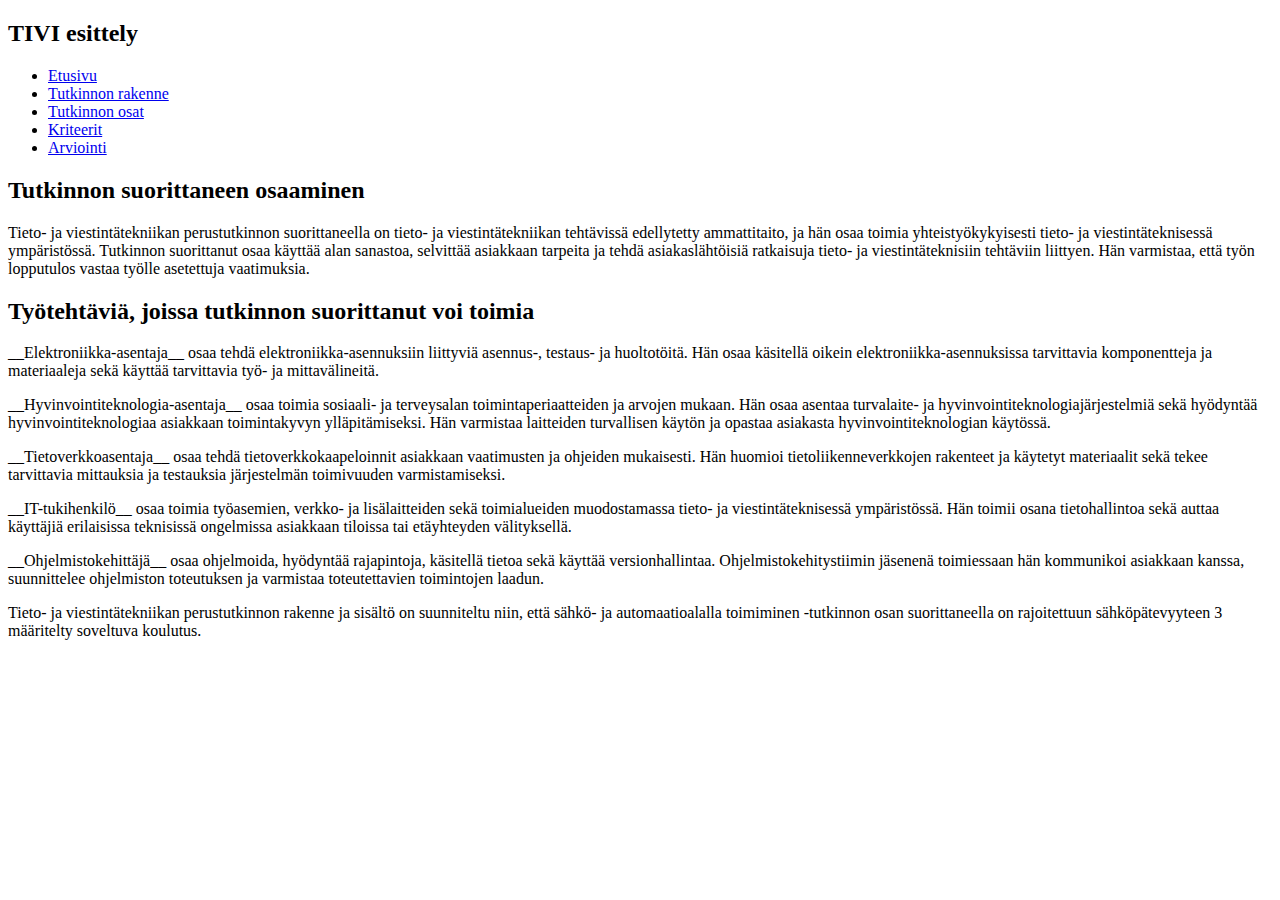
==== index.html @ 4d5f6496 "projektin aloitus" ====
<!DOCTYPE html>
<html lang="fi">

<head>
    <meta charset="utf-8">
    <title>Etusivu</title>
</head>

<body>
    <header>
        <div class="container">
            <div id="branding">
                <h2><span>TIVI</span> esittely</h2>
            </div>
            <nav>
                <ul>
                    <li><a href="#">Etusivu</a></li>
                    <li><a href="tutkinnon-muodostuminen.html">Tutkinnon rakenne</a></li>
                    <li><a href="tutkinnonosat.html">Tutkinnon osat</a></li>
                    <li><a href="kriteerit.html">Kriteerit</a></li>
                    <li><a href="osaamisen-arviointi.html">Arviointi</a></li>
                </ul>
            </nav>
        </div>
    </header>

    <section id="main">
        <div class="container">  
            <h2>Tutkinnon suorittaneen osaaminen</h2>
            <p>
            Tieto- ja viestintätekniikan perustutkinnon suorittaneella on tieto- ja viestintätekniikan tehtävissä
            edellytetty ammattitaito, ja hän osaa toimia yhteistyökykyisesti tieto- ja viestintäteknisessä ympäristössä.
            Tutkinnon suorittanut osaa käyttää alan sanastoa, selvittää asiakkaan tarpeita ja tehdä asiakaslähtöisiä ratkaisuja
            tieto- ja viestintäteknisiin tehtäviin liittyen. Hän varmistaa, että työn lopputulos vastaa työlle asetettuja
            vaatimuksia.
            </p>
            <h2>Työtehtäviä, joissa tutkinnon suorittanut voi toimia</h2>
        
            <p>__Elektroniikka-asentaja__ osaa tehdä elektroniikka-asennuksiin liittyviä asennus-, testaus- ja huoltotöitä. Hän
            osaa käsitellä oikein elektroniikka-asennuksissa tarvittavia komponentteja ja materiaaleja sekä käyttää tarvittavia
            työ- ja mittavälineitä.
            </p>
            <p>
            __Hyvinvointiteknologia-asentaja__ osaa toimia sosiaali- ja terveysalan toimintaperiaatteiden ja arvojen mukaan. Hän
            osaa asentaa turvalaite- ja hyvinvointiteknologiajärjestelmiä sekä hyödyntää hyvinvointiteknologiaa asiakkaan
            toimintakyvyn ylläpitämiseksi. Hän varmistaa laitteiden turvallisen käytön ja opastaa asiakasta
            hyvinvointiteknologian käytössä.
            </p>
            <p>
            __Tietoverkkoasentaja__ osaa tehdä tietoverkkokaapeloinnit asiakkaan vaatimusten ja ohjeiden mukaisesti. Hän huomioi
            tietoliikenneverkkojen rakenteet ja käytetyt materiaalit sekä tekee tarvittavia mittauksia ja testauksia
            järjestelmän toimivuuden varmistamiseksi.
            </p>
            <p>
            __IT-tukihenkilö__ osaa toimia työasemien, verkko- ja lisälaitteiden sekä toimialueiden muodostamassa tieto- ja
            viestintäteknisessä ympäristössä. Hän toimii osana tietohallintoa sekä auttaa käyttäjiä erilaisissa teknisissä
            ongelmissa asiakkaan tiloissa tai etäyhteyden välityksellä.
            </p>
            <p>
            __Ohjelmistokehittäjä__ osaa ohjelmoida, hyödyntää rajapintoja, käsitellä tietoa sekä käyttää versionhallintaa.
            Ohjelmistokehitystiimin jäsenenä toimiessaan hän kommunikoi asiakkaan kanssa, suunnittelee ohjelmiston toteutuksen
            ja varmistaa toteutettavien toimintojen laadun.
            </p>
            Tieto- ja viestintätekniikan perustutkinnon rakenne ja sisältö on suunniteltu niin, että sähkö- ja automaatioalalla
            toimiminen -tutkinnon osan suorittaneella on rajoitettuun sähköpätevyyteen 3 määritelty soveltuva koulutus.   
        </div>
    </section>

</body>

</html>
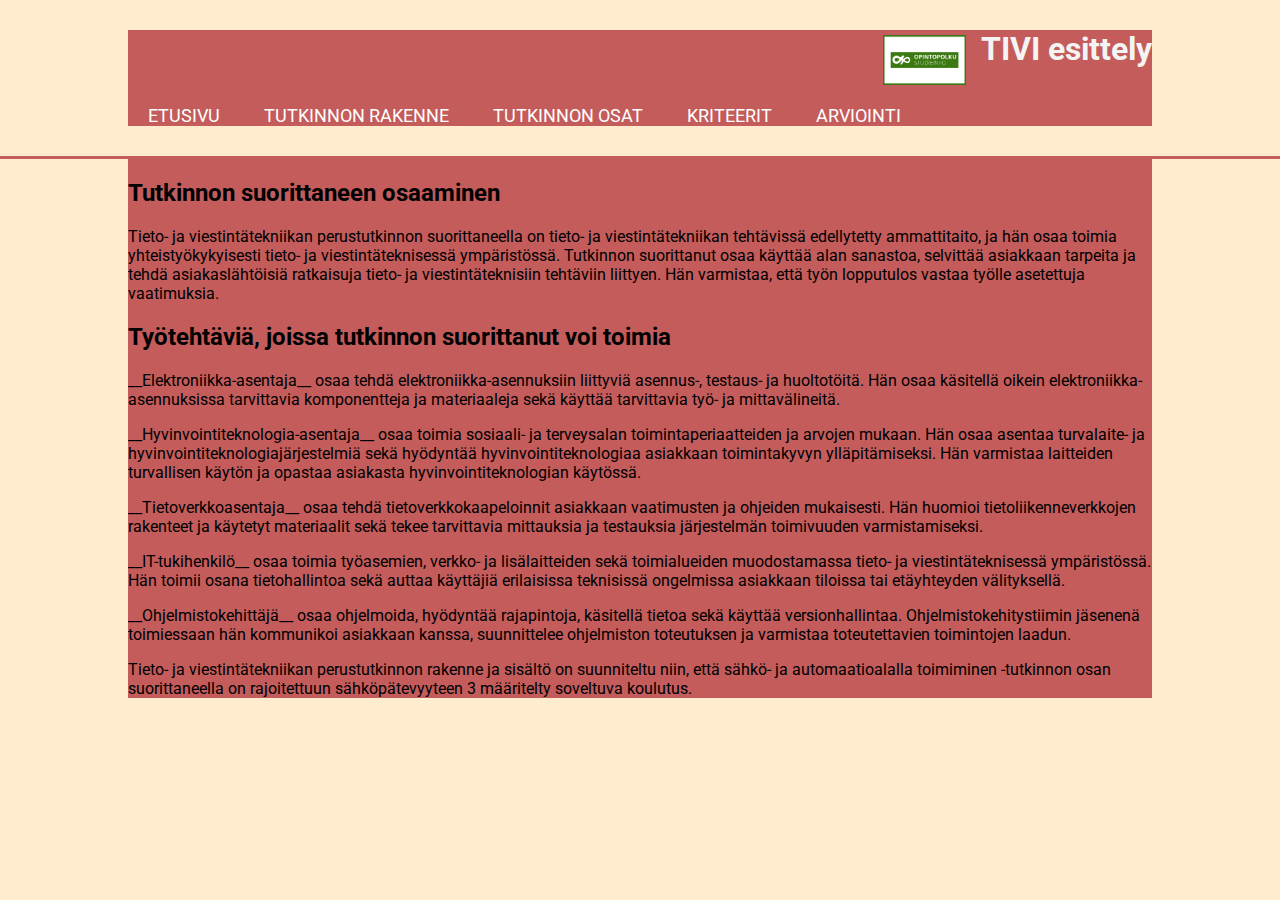
==== commit d018e2a2: "aloitettiin tyylien luominen" ====
--- a/index.html
+++ b/index.html
@@ -4,13 +4,15 @@
 <head>
     <meta charset="utf-8">
     <title>Etusivu</title>
+    <link href="https://fonts.googleapis.com/css2?family=Roboto:wght@100;300&display=swap" rel="stylesheet">
+    <link rel="stylesheet" href="css/custom-style.css">
 </head>
 
 <body>
     <header>
         <div class="container">
             <div id="branding">
-                <h2><span>TIVI</span> esittely</h2>
+                <h1><img src="img/oplogo.jpg"><span>TIVI</span> esittely</h1>
             </div>
             <nav>
                 <ul>
--- a/css/custom-style.css
+++ b/css/custom-style.css
@@ -0,0 +1,69 @@
+@import url('https://fonts.googleapis.com/css2?family=Roboto:wght@100;300&display=swap');
+
+body {
+
+    font-size: 15px/1.5;
+    font-family: 'Roboto', sans-serif;
+    padding: 0;
+    margin: 0;
+    background-color:blanchedalmond
+}
+
+ul {
+    margin: 0;
+    padding: 0;
+}
+
+.container {
+    width: 80%;
+    max-width: 1200px;
+    margin: auto;
+    overflow: hidden;
+    background-color: #c45c5c;
+}
+/* Header-tyylt */
+header {
+    /*background-color: black;*/
+    color: #f4f4f4;
+    padding: 30px 0;
+    min-height: 100 px;
+    border-bottom: #c45c5c 3px solid;
+}
+
+/* viitataan brandingin sisällä olevaan kuvaan - risuaita viittaa id, piste classiin */
+#branding img {
+    display: block;
+    float: left;
+    padding: 5px;
+    margin: 0px 10px 0px 10px;
+    height: 50px;
+
+}
+
+#branding h1 {
+    margin: 0px;
+}
+
+/* headerin sisällä olevat valikon linkit tyylitetään*/
+header a {
+    color: #ffffff;
+    text-decoration: none;
+    text-transform: uppercase;
+    font-size: 18px;
+}
+
+/* headerin sisällä olevat valikon listaelementit tyylitetään*/
+header li {
+    display: inline;
+    padding: 0 20px;
+}
+
+/* headerin sisällä olevat valikon nav tyylitetään*/
+header nav {
+    float: left;
+    margin-top: 15px;
+}
+
+header #branding {
+    float: right;
+}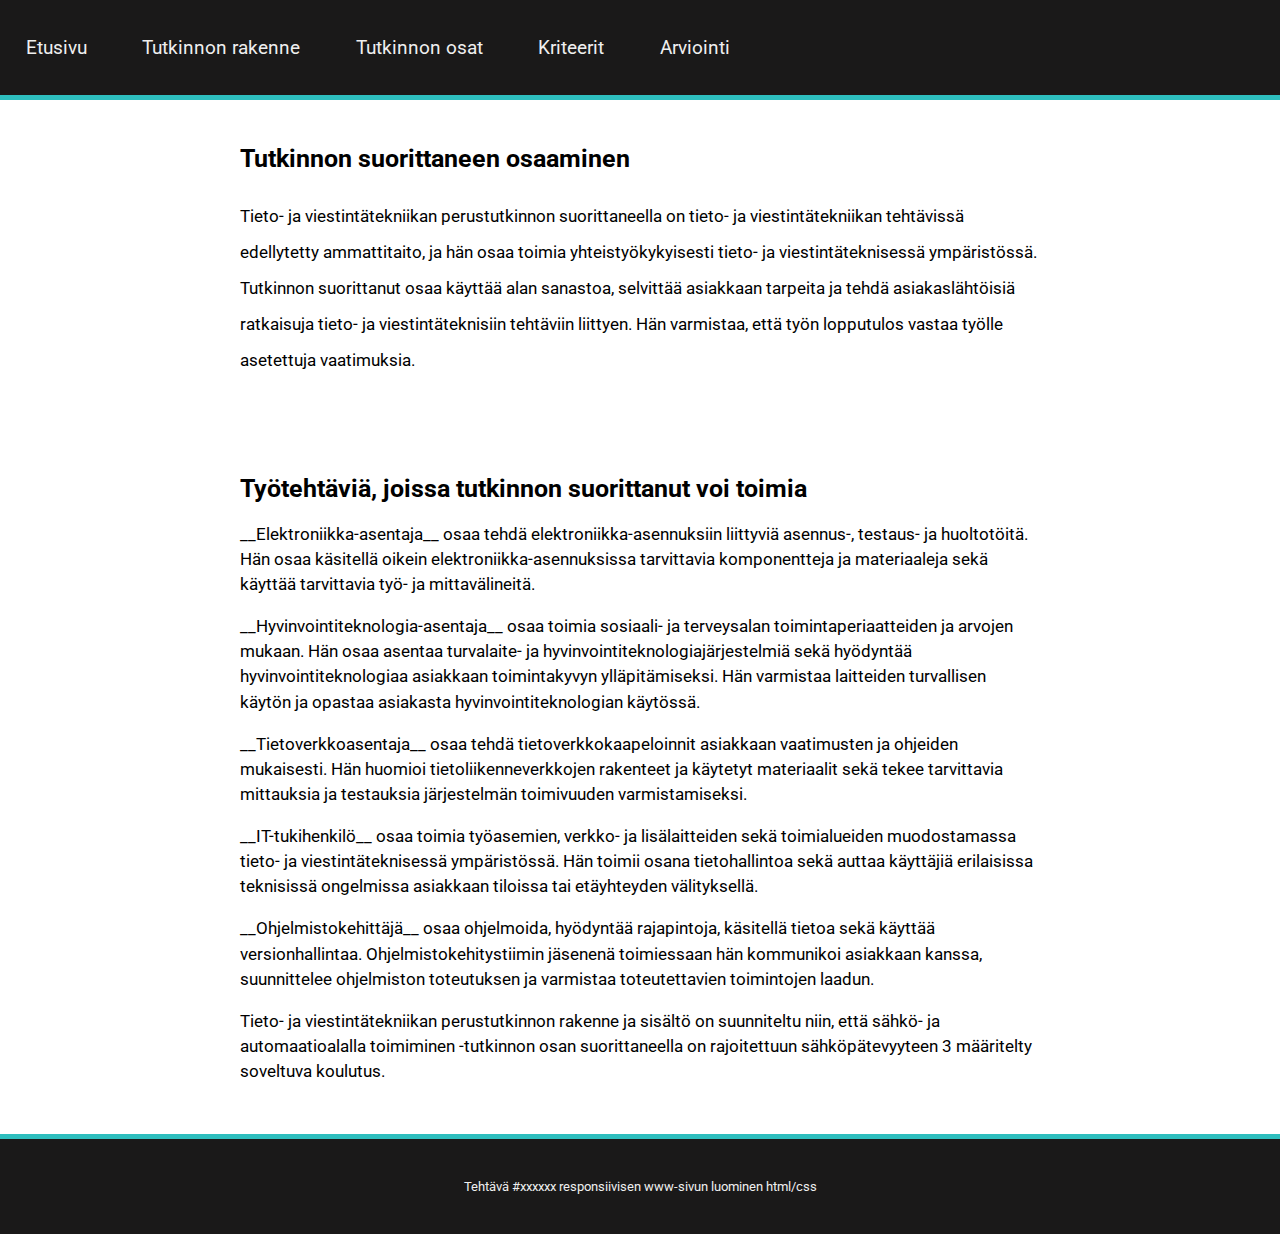
==== commit e8657d1f: "Tyylejä muokattu" ====
--- a/index.html
+++ b/index.html
@@ -4,30 +4,25 @@
 <head>
     <meta charset="utf-8">
     <title>Etusivu</title>
-    <link href="https://fonts.googleapis.com/css2?family=Roboto:wght@100;300&display=swap" rel="stylesheet">
+   <!-- <link href="https://fonts.googleapis.com/css2?family=Roboto:wght@100;300&display=swap" rel="stylesheet">-->
     <link rel="stylesheet" href="css/custom-style.css">
 </head>
 
 <body>
     <header>
-        <div class="container">
-            <div id="branding">
-                <h1><img src="img/oplogo.jpg"><span>TIVI</span> esittely</h1>
-            </div>
-            <nav>
-                <ul>
-                    <li><a href="#">Etusivu</a></li>
-                    <li><a href="tutkinnon-muodostuminen.html">Tutkinnon rakenne</a></li>
-                    <li><a href="tutkinnonosat.html">Tutkinnon osat</a></li>
-                    <li><a href="kriteerit.html">Kriteerit</a></li>
-                    <li><a href="osaamisen-arviointi.html">Arviointi</a></li>
-                </ul>
-            </nav>
-        </div>
+        <nav class="v-center">
+            <ul>
+                <li><a href="#">Etusivu</a></li>
+                <li><a href="tutkinnon-muodostuminen.html">Tutkinnon rakenne</a></li>
+                <li><a href="tutkinnonosat.html">Tutkinnon osat</a></li>
+                <li><a href="kriteerit.html">Kriteerit</a></li>
+                <li><a href="osaamisen-arviointi.html">Arviointi</a></li>
+            </ul>
+        </nav>
     </header>
 
-    <section id="main">
-        <div class="container">  
+    <main>
+        <section class="showcase">
             <h2>Tutkinnon suorittaneen osaaminen</h2>
             <p>
             Tieto- ja viestintätekniikan perustutkinnon suorittaneella on tieto- ja viestintätekniikan tehtävissä
@@ -36,6 +31,9 @@
             tieto- ja viestintäteknisiin tehtäviin liittyen. Hän varmistaa, että työn lopputulos vastaa työlle asetettuja
             vaatimuksia.
             </p>
+        </section>
+        
+        <section class="content">
             <h2>Työtehtäviä, joissa tutkinnon suorittanut voi toimia</h2>
         
             <p>__Elektroniikka-asentaja__ osaa tehdä elektroniikka-asennuksiin liittyviä asennus-, testaus- ja huoltotöitä. Hän
@@ -65,9 +63,12 @@
             </p>
             Tieto- ja viestintätekniikan perustutkinnon rakenne ja sisältö on suunniteltu niin, että sähkö- ja automaatioalalla
             toimiminen -tutkinnon osan suorittaneella on rajoitettuun sähköpätevyyteen 3 määritelty soveltuva koulutus.   
-        </div>
-    </section>
-
+        
+        </section>
+    </main>
+    <footer>
+        Tehtävä #xxxxxx responsiivisen www-sivun luominen html/css
+    </footer>
 </body>
 
 </html>--- a/css/custom-style.css
+++ b/css/custom-style.css
@@ -1,12 +1,34 @@
 @import url('https://fonts.googleapis.com/css2?family=Roboto:wght@100;300&display=swap');
 
+:root {
+    --teksti: #3333333;
+    --tekstivaalea: #efefef;
+    --tausta: #eeeeeee;
+    --bg-dark: #1a1919;
+    --highlight: #2ebebe
+}
+* {
+    box-sizing: border-box;
+}
+
+/*yleiskäyttöisiä tyylejä*/
+/*vertikaalinen keskitys*/
+.v-center {
+    position:absolute;
+    left: 0px;
+    transform: translateY(-50%);
+    
+    top: 50%;
+  
+}
 body {
-
     font-size: 15px/1.5;
     font-family: 'Roboto', sans-serif;
     padding: 0;
     margin: 0;
-    background-color:blanchedalmond
+    /*oletusvärimuuttuja*/
+    background-color:var(--tausta);
+    color: var(--teksti);
 }
 
 ul {
@@ -14,56 +36,87 @@
     padding: 0;
 }
 
-.container {
-    width: 80%;
-    max-width: 1200px;
-    margin: auto;
-    overflow: hidden;
-    background-color: #c45c5c;
-}
+
 /* Header-tyylt */
 header {
-    /*background-color: black;*/
-    color: #f4f4f4;
-    padding: 30px 0;
-    min-height: 100 px;
-    border-bottom: #c45c5c 3px solid;
+    background-color: var(--bg-dark);
+    color: var(--tekstivaalea);
+    padding: 10px;
+    height: 100px;
+    position: fixed;
+    width: 100%;
+    top: 0;
+    border-bottom: var(--highlight) solid 5px;
 }
 
-/* viitataan brandingin sisällä olevaan kuvaan - risuaita viittaa id, piste classiin */
-#branding img {
-    display: block;
-    float: left;
-    padding: 5px;
-    margin: 0px 10px 0px 10px;
-    height: 50px;
-
-}
-
-#branding h1 {
-    margin: 0px;
-}
-
-/* headerin sisällä olevat valikon linkit tyylitetään*/
-header a {
-    color: #ffffff;
-    text-decoration: none;
-    text-transform: uppercase;
-    font-size: 18px;
-}
+/* risuaita viittaa id, piste classiin */
 
 /* headerin sisällä olevat valikon listaelementit tyylitetään*/
 header li {
     display: inline;
     padding: 0 20px;
+    width: 100%;
 }
 
 /* headerin sisällä olevat valikon nav tyylitetään*/
-header nav {
-    float: left;
-    margin-top: 15px;
+
+/* headerin sisällä olevat valikon linkit tyylitetään*/
+header nav a {
+    display: inline-block;
+    font-size: 1.2em;
+    padding: 0.3em;
+    color: var(--tekstivaalea);
+    text-decoration: none;
 }
 
+header nav a:hover{
+    color: var(--teksti);
+    background-color: var(--highlight);
+    
+}
 header #branding {
     float: right;
+}
+
+/* main-lohkon tyylit */
+main {
+    font-size: 1.5em;
+    line-height: 1.5em;
+    padding-top: 90px;
+}
+
+/*section-lohkon tyylit */
+section {
+    max-width: 800px;
+    width: 70%;
+    margin: 20px auto;
+}
+
+/*showcase*/
+.showcase {
+    font-size: 0.7em;
+    padding: 10px 0;
+    width: 70%;
+    height: 100%;
+    /*background-color: bisque;*/
+}
+
+/*content*/
+.content {
+    font-size: 0.7em;
+    line-height: 1.5em;
+    padding: 30px 0;
+    width: 70%;
+    height: 100%;
+}
+
+/*footertyylit*/
+footer {
+    height: 20%;
+    background-color: var(--bg-dark);
+    color: var(--tekstivaalea);
+    padding: 40px 0;
+    text-align: center;
+    font-size: 0.8em;
+    border-top: var(--highlight) solid 5px;
 }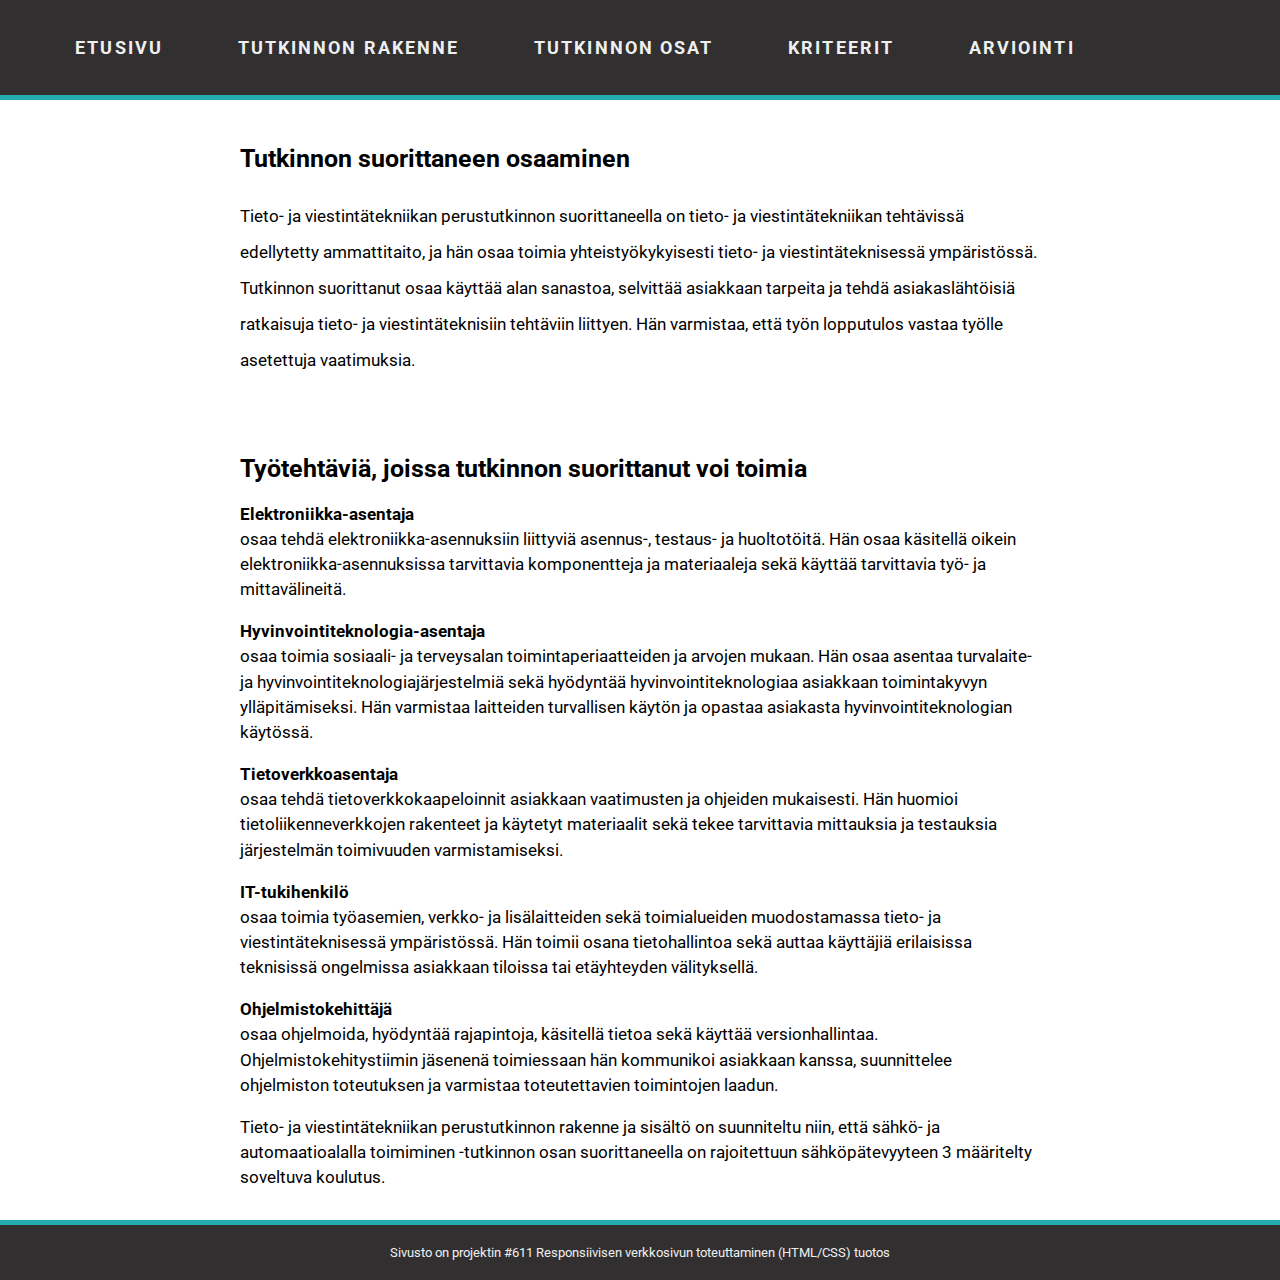
==== commit f472a8d4: "tyylejä muokattu, html-sivuja muokattu" ====
--- a/index.html
+++ b/index.html
@@ -33,31 +33,31 @@
             </p>
         </section>
         
-        <section class="content">
+        <section class="content2">
             <h2>Työtehtäviä, joissa tutkinnon suorittanut voi toimia</h2>
         
-            <p>__Elektroniikka-asentaja__ osaa tehdä elektroniikka-asennuksiin liittyviä asennus-, testaus- ja huoltotöitä. Hän
+            <p>Elektroniikka-asentaja<br> osaa tehdä elektroniikka-asennuksiin liittyviä asennus-, testaus- ja huoltotöitä. Hän
             osaa käsitellä oikein elektroniikka-asennuksissa tarvittavia komponentteja ja materiaaleja sekä käyttää tarvittavia
             työ- ja mittavälineitä.
             </p>
             <p>
-            __Hyvinvointiteknologia-asentaja__ osaa toimia sosiaali- ja terveysalan toimintaperiaatteiden ja arvojen mukaan. Hän
+            Hyvinvointiteknologia-asentaja<br> osaa toimia sosiaali- ja terveysalan toimintaperiaatteiden ja arvojen mukaan. Hän
             osaa asentaa turvalaite- ja hyvinvointiteknologiajärjestelmiä sekä hyödyntää hyvinvointiteknologiaa asiakkaan
             toimintakyvyn ylläpitämiseksi. Hän varmistaa laitteiden turvallisen käytön ja opastaa asiakasta
             hyvinvointiteknologian käytössä.
             </p>
             <p>
-            __Tietoverkkoasentaja__ osaa tehdä tietoverkkokaapeloinnit asiakkaan vaatimusten ja ohjeiden mukaisesti. Hän huomioi
+            Tietoverkkoasentaja<br> osaa tehdä tietoverkkokaapeloinnit asiakkaan vaatimusten ja ohjeiden mukaisesti. Hän huomioi
             tietoliikenneverkkojen rakenteet ja käytetyt materiaalit sekä tekee tarvittavia mittauksia ja testauksia
             järjestelmän toimivuuden varmistamiseksi.
             </p>
             <p>
-            __IT-tukihenkilö__ osaa toimia työasemien, verkko- ja lisälaitteiden sekä toimialueiden muodostamassa tieto- ja
+            IT-tukihenkilö<br> osaa toimia työasemien, verkko- ja lisälaitteiden sekä toimialueiden muodostamassa tieto- ja
             viestintäteknisessä ympäristössä. Hän toimii osana tietohallintoa sekä auttaa käyttäjiä erilaisissa teknisissä
             ongelmissa asiakkaan tiloissa tai etäyhteyden välityksellä.
             </p>
             <p>
-            __Ohjelmistokehittäjä__ osaa ohjelmoida, hyödyntää rajapintoja, käsitellä tietoa sekä käyttää versionhallintaa.
+            Ohjelmistokehittäjä<br> osaa ohjelmoida, hyödyntää rajapintoja, käsitellä tietoa sekä käyttää versionhallintaa.
             Ohjelmistokehitystiimin jäsenenä toimiessaan hän kommunikoi asiakkaan kanssa, suunnittelee ohjelmiston toteutuksen
             ja varmistaa toteutettavien toimintojen laadun.
             </p>
@@ -67,7 +67,7 @@
         </section>
     </main>
     <footer>
-        Tehtävä #xxxxxx responsiivisen www-sivun luominen html/css
+        Sivusto on projektin #611 Responsiivisen verkkosivun toteuttaminen (HTML/CSS) tuotos
     </footer>
 </body>
 
--- a/css/custom-style.css
+++ b/css/custom-style.css
@@ -4,8 +4,9 @@
     --teksti: #3333333;
     --tekstivaalea: #efefef;
     --tausta: #eeeeeee;
-    --bg-dark: #1a1919;
-    --highlight: #2ebebe
+    --bg-dark: #312f2f;
+    --highlight: #24acb1;
+    --highlight_vaalea: #b5dddf;
 }
 * {
     box-sizing: border-box;
@@ -16,8 +17,7 @@
 .v-center {
     position:absolute;
     left: 0px;
-    transform: translateY(-50%);
-    
+    transform: translateY(-50%); 
     top: 50%;
   
 }
@@ -31,12 +31,6 @@
     color: var(--teksti);
 }
 
-ul {
-    margin: 0;
-    padding: 0;
-}
-
-
 /* Header-tyylt */
 header {
     background-color: var(--bg-dark);
@@ -47,6 +41,7 @@
     width: 100%;
     top: 0;
     border-bottom: var(--highlight) solid 5px;
+    float: right;
 }
 
 /* risuaita viittaa id, piste classiin */
@@ -54,27 +49,29 @@
 /* headerin sisällä olevat valikon listaelementit tyylitetään*/
 header li {
     display: inline;
-    padding: 0 20px;
+    padding: 0 30px;
     width: 100%;
 }
-
-/* headerin sisällä olevat valikon nav tyylitetään*/
 
 /* headerin sisällä olevat valikon linkit tyylitetään*/
 header nav a {
     display: inline-block;
-    font-size: 1.2em;
+    font-size: 1.1em;
+    font-weight: bold;
+    letter-spacing:0.120em;
     padding: 0.3em;
     color: var(--tekstivaalea);
     text-decoration: none;
+    text-transform: uppercase;
 }
 
 header nav a:hover{
-    color: var(--teksti);
+    color: #000000;
     background-color: var(--highlight);
+    font-weight: bold;
+}
     
-}
-header #branding {
+header  {
     float: right;
 }
 
@@ -98,24 +95,47 @@
     padding: 10px 0;
     width: 70%;
     height: 100%;
-    /*background-color: bisque;*/
+    /*background-color: var(--highlight_vaalea)*/
 }
 
 /*content*/
 .content {
     font-size: 0.7em;
     line-height: 1.5em;
-    padding: 30px 0;
+    padding: 10px 0;
     width: 70%;
     height: 100%;
 }
+.content2 {
+    font-size: 0.7em;
+    line-height: 1.5em;
+    padding: 10px 0;
+    width: 70%;
+    height: 100%;
+}
+/*kokeilu*/
+.content2 p::first-line {
+    font-weight: bold;  
+}
 
+.content ul {
+    list-style-type: square;
+}
+/*tutkinnon osat*/
+.content h2 {
+    font-size:x-large;
+    font-weight: bold;
+    background-color: var(--highlight_vaalea);
+    padding-top: 10px;
+    padding-bottom: 10px;
+    padding-left: 10px;
+}
 /*footertyylit*/
 footer {
-    height: 20%;
+    height: 10%;
     background-color: var(--bg-dark);
     color: var(--tekstivaalea);
-    padding: 40px 0;
+    padding: 20px 0;
     text-align: center;
     font-size: 0.8em;
     border-top: var(--highlight) solid 5px;
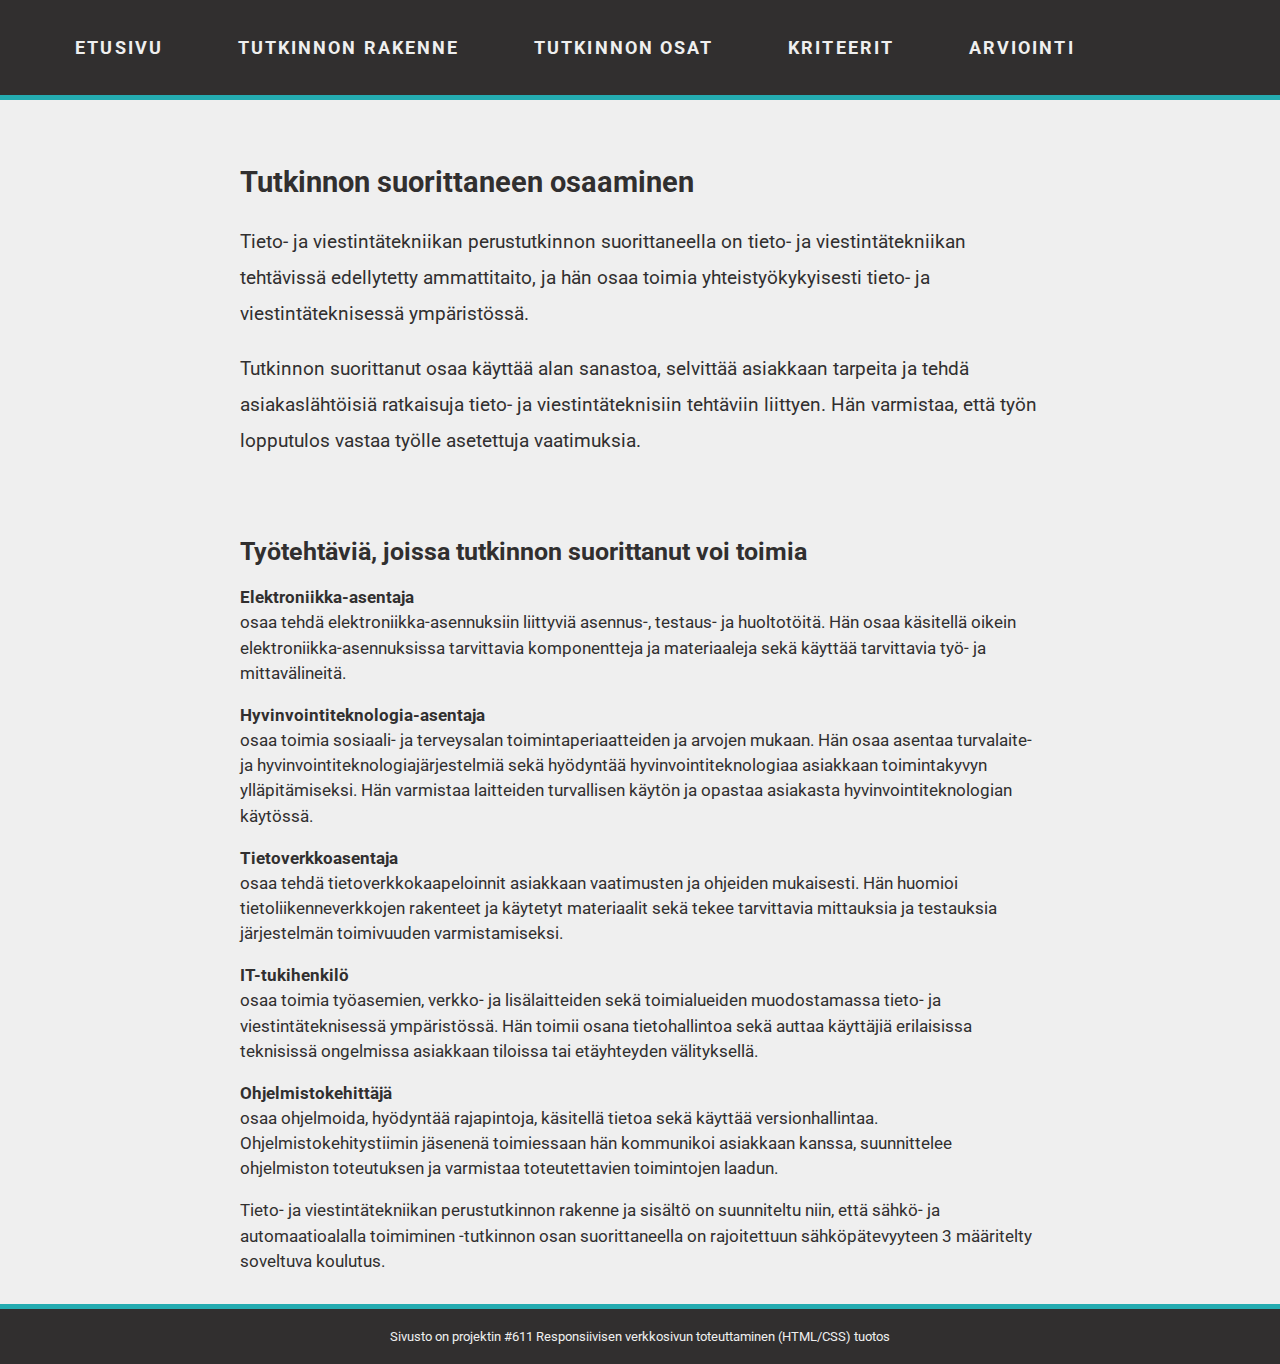
==== commit 218c5f8d: "mobiilityylien muokkausta" ====
--- a/index.html
+++ b/index.html
@@ -3,9 +3,11 @@
 
 <head>
     <meta charset="utf-8">
+    <meta name="viewport" content="width=device-width, initial-scale=1.0">
     <title>Etusivu</title>
    <!-- <link href="https://fonts.googleapis.com/css2?family=Roboto:wght@100;300&display=swap" rel="stylesheet">-->
     <link rel="stylesheet" href="css/custom-style.css">
+    <link rel="stylesheet" href="css/mobiili.css">
 </head>
 
 <body>
@@ -27,6 +29,8 @@
             <p>
             Tieto- ja viestintätekniikan perustutkinnon suorittaneella on tieto- ja viestintätekniikan tehtävissä
             edellytetty ammattitaito, ja hän osaa toimia yhteistyökykyisesti tieto- ja viestintäteknisessä ympäristössä.
+            </p>
+            <p>
             Tutkinnon suorittanut osaa käyttää alan sanastoa, selvittää asiakkaan tarpeita ja tehdä asiakaslähtöisiä ratkaisuja
             tieto- ja viestintäteknisiin tehtäviin liittyen. Hän varmistaa, että työn lopputulos vastaa työlle asetettuja
             vaatimuksia.
--- a/css/custom-style.css
+++ b/css/custom-style.css
@@ -1,12 +1,13 @@
 @import url('https://fonts.googleapis.com/css2?family=Roboto:wght@100;300&display=swap');
 
 :root {
-    --teksti: #3333333;
+    --teksti: #312f2f;
     --tekstivaalea: #efefef;
-    --tausta: #eeeeeee;
+    --tausta: #efefef;
     --bg-dark: #312f2f;
     --highlight: #24acb1;
     --highlight_vaalea: #b5dddf;
+    --highlight_vaalein: #d1d3d3;
 }
 * {
     box-sizing: border-box;
@@ -19,10 +20,11 @@
     left: 0px;
     transform: translateY(-50%); 
     top: 50%;
+
   
 }
 body {
-    font-size: 15px/1.5;
+    font-size: 100%;
     font-family: 'Roboto', sans-serif;
     padding: 0;
     margin: 0;
@@ -79,7 +81,7 @@
 main {
     font-size: 1.5em;
     line-height: 1.5em;
-    padding-top: 90px;
+    padding-top: 110px;
 }
 
 /*section-lohkon tyylit */
@@ -91,11 +93,10 @@
 
 /*showcase*/
 .showcase {
-    font-size: 0.7em;
+    font-size: 0.8em;
     padding: 10px 0;
     width: 70%;
     height: 100%;
-    /*background-color: var(--highlight_vaalea)*/
 }
 
 /*content*/
@@ -113,14 +114,27 @@
     width: 70%;
     height: 100%;
 }
-/*kokeilu*/
+/*eka rivi lihavoituna*/
 .content2 p::first-line {
     font-weight: bold;  
 }
-
+/*listojen muootilut */
 .content ul {
     list-style-type: square;
 }
+/* linkkien muotoilut */
+.content a {
+    color:#312f2f;
+    font-weight:bold;
+    display: inline-block;
+    text-decoration: none;
+}
+.content a:hover {
+    color: #000000;
+    background-color: var(--highlight_vaalea);
+    font-weight: bold;
+}
+
 /*tutkinnon osat*/
 .content h2 {
     font-size:x-large;
@@ -129,6 +143,26 @@
     padding-top: 10px;
     padding-bottom: 10px;
     padding-left: 10px;
+}
+.linkkiloota {
+    background-color: var(--highlight_vaalein);
+    padding-left: 10px;
+    padding-bottom: 10px;
+    padding-top: 10px
+    
+}
+/* kriteerittaulukko*/
+.kriteerit {
+    background-color: #312f2f;    
+}
+.kriteerit {
+    color: var(--tekstivaalea);
+    font-weight: lighter;
+}
+.arvosana {
+    background-color: var(--highlight_vaalea) ;
+    font-size: medium;
+    text-align: center;
 }
 /*footertyylit*/
 footer {
--- a/css/mobiili.css
+++ b/css/mobiili.css
@@ -0,0 +1,28 @@
+@import url('https://fonts.googleapis.com/css2?family=Roboto:wght@100;300&display=swap');
+
+/* Mobiili-tyylit*/
+@media only screen and (max-width: 800px){
+    /*
+    Asetetaan elementit allekain 100% leveydelle
+    */
+    header,
+    header > nav,
+    header > li,
+    header > nav a
+    section {
+        display: block;
+        float:none;
+        height: auto;
+        width: 100%;
+        text-align: center;
+        clear: both;
+    }
+    header a {
+        padding: 5px 0;
+    }
+    .v-center {
+        display:block;
+        position: relative;
+        transform: none;
+    }
+}